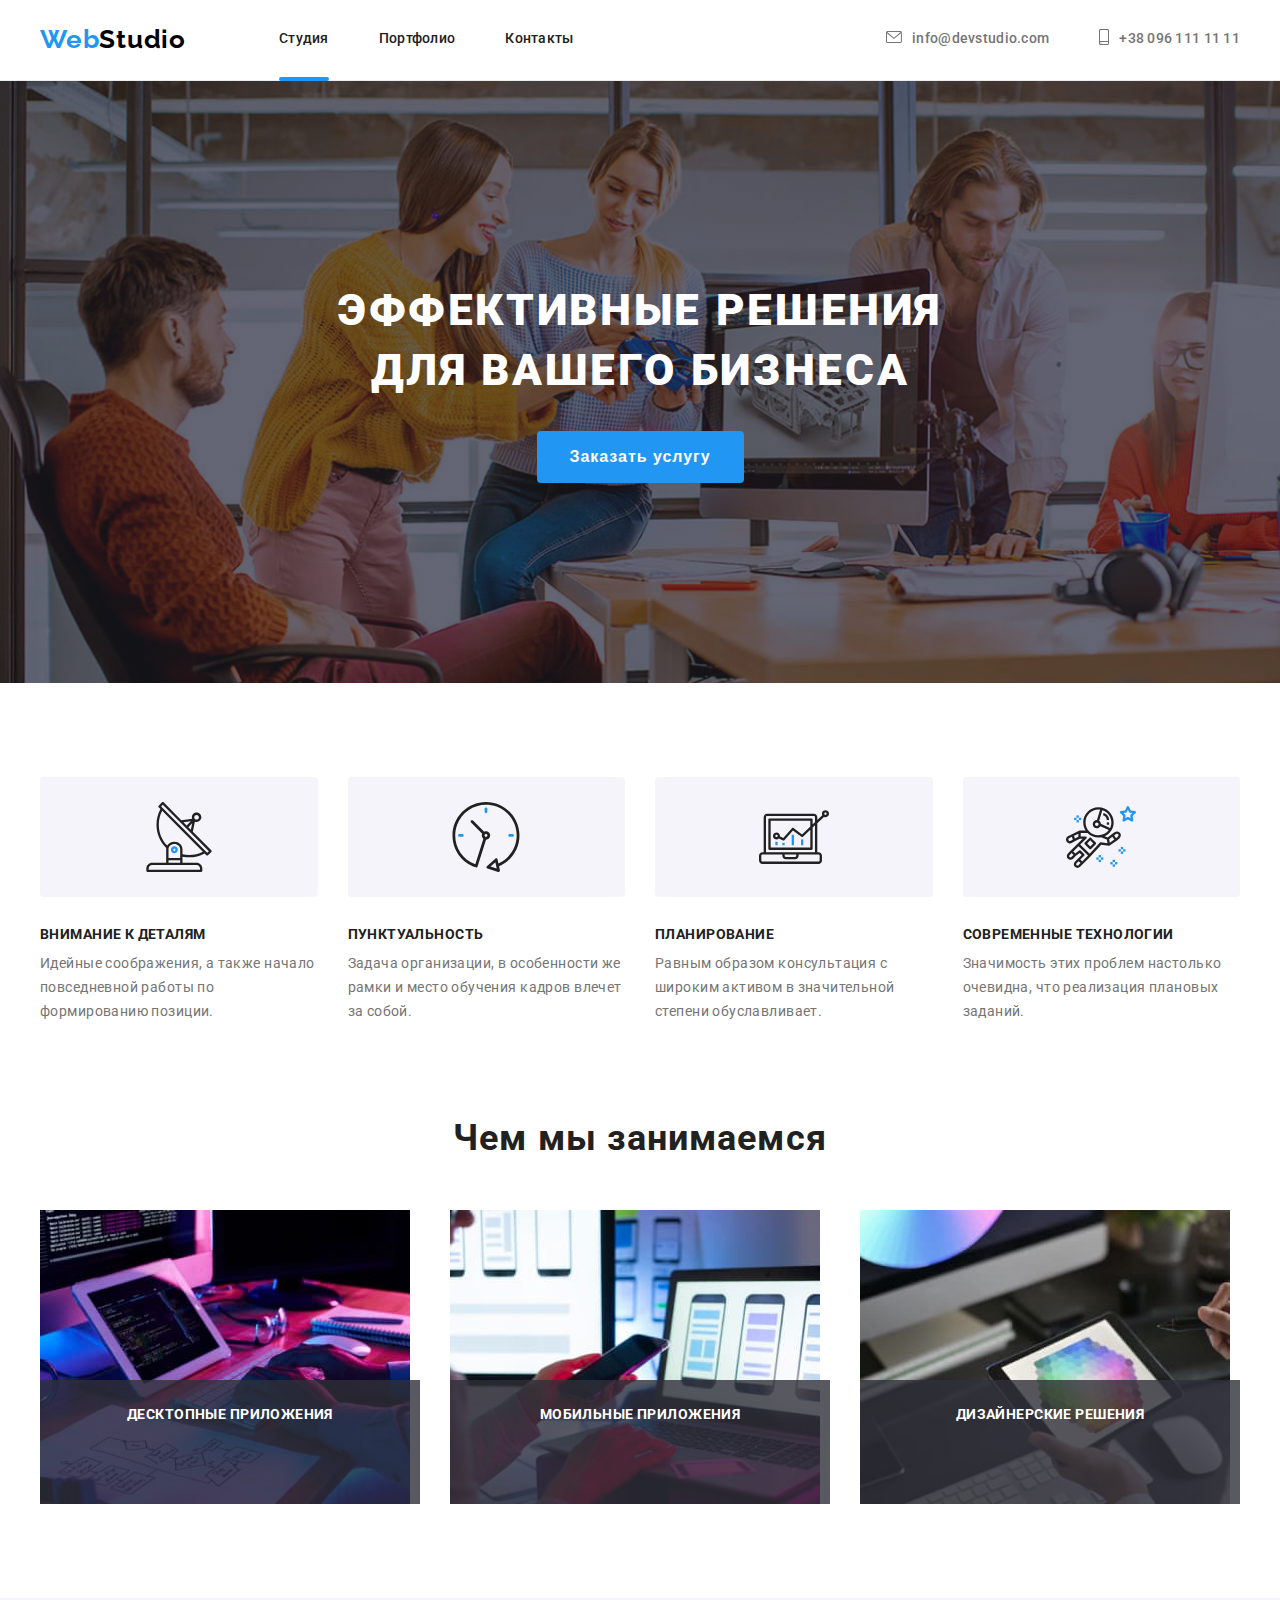
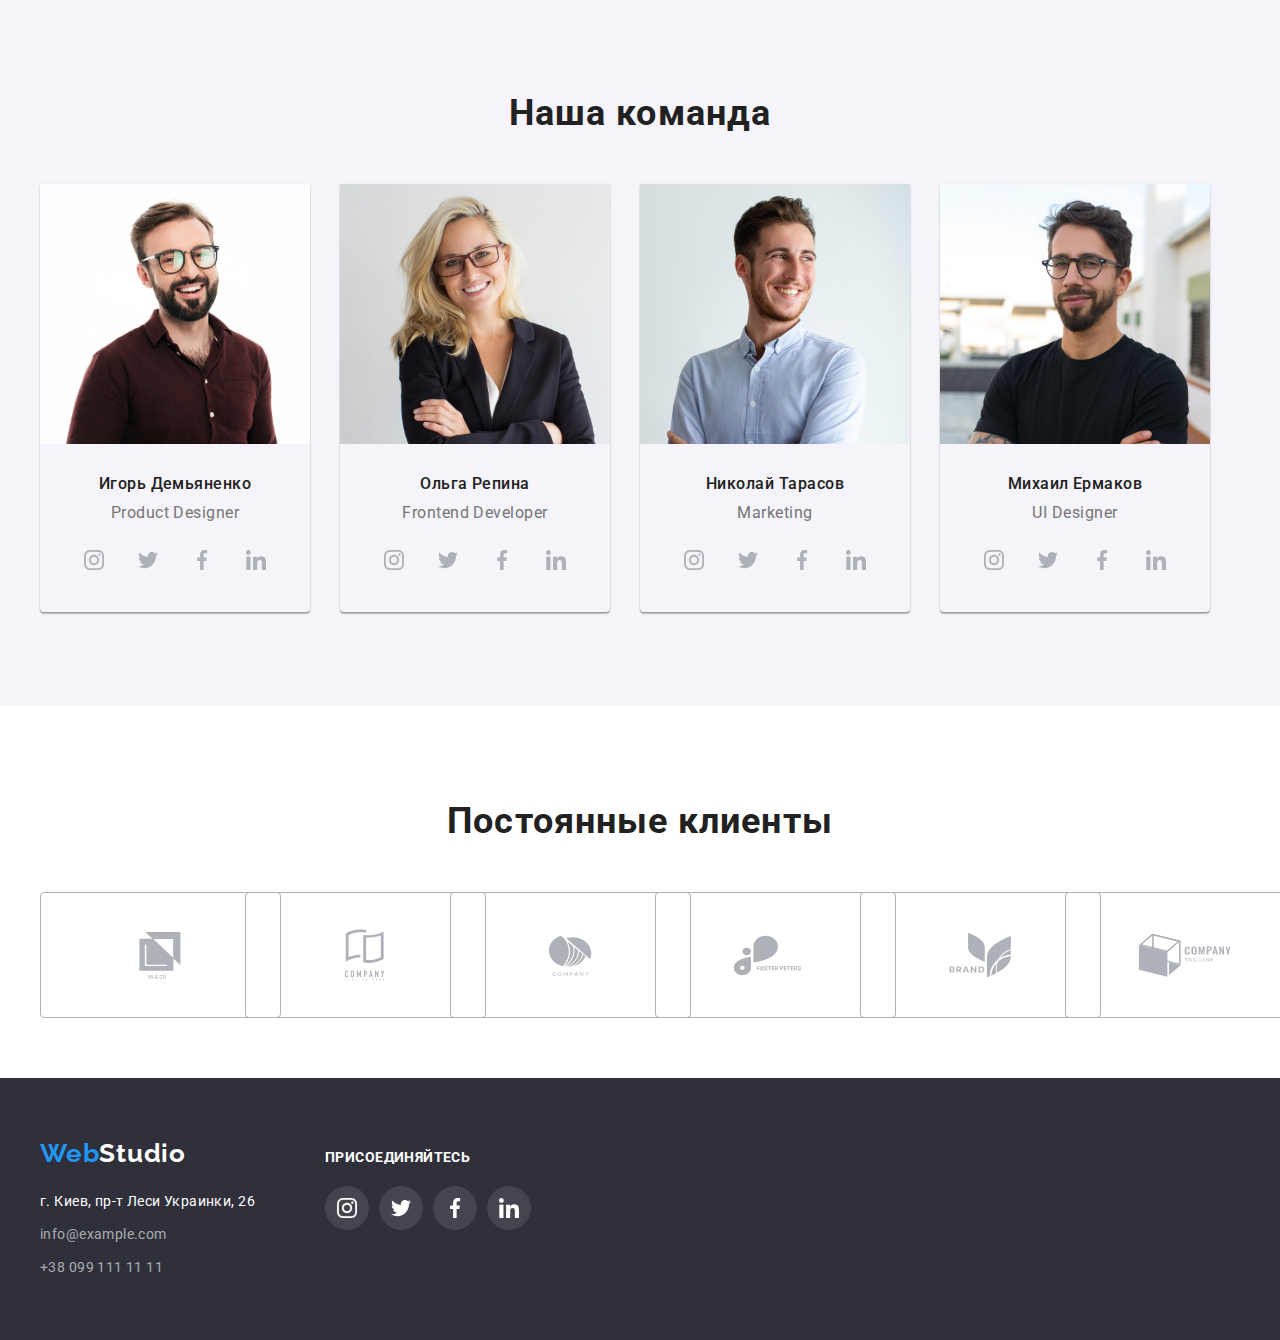
==== index.html @ 95494dfe "закончено модальное окно" ====
<!DOCTYPE html>
<html lang="ru">

<head>
    <meta charset="UTF-8">
    <meta http-equiv="X-UA-Compatible" content="IE=edge">
    <meta name="viewport" content="width=device-width, initial-scale=1.0">
    <title>WebStudio</title>
    <link rel="stylesheet" href="https://cdnjs.cloudflare.com/ajax/libs/modern-normalize/1.1.0/modern-normalize.min.css"
        integrity="sha512-wpPYUAdjBVSE4KJnH1VR1HeZfpl1ub8YT/NKx4PuQ5NmX2tKuGu6U/JRp5y+Y8XG2tV+wKQpNHVUX03MfMFn9Q=="
        crossorigin="anonymous" referrerpolicy="no-referrer" />
    <link rel="preconnect" href="https://fonts.googleapis.com">
    <link rel="preconnect" href="https://fonts.gstatic.com" crossorigin>
    <link
        href="https://fonts.googleapis.com/css2?family=Raleway:wght@700&family=Roboto:wght@400;500;700;900&display=swap"
        rel="stylesheet">
    <link rel="stylesheet" href="./css/styles.css">
</head>

<body>
    <header class="header">
        <div class="container">
            <nav class="header-nav">
                <a href="./index.html" class="logo link">
                    <span class="span-web">Web</span>Studio
                </a>
                <ul class="list site-nav">
                    <li class="site-nav-item">
                        <a href="./index.html" class="link current-link">Студия</a>
                    </li>
                    <li class="site-nav-item">
                        <a href="./portfolio.html" class="link">Портфолио</a>
                    </li>
                    <li class="site-nav-item">
                        <a href="#" class="link">Контакты</a>
                    </li>
                </ul>
            </nav>

            <ul class="list header-contact">
                <li class="header-contact-item">
                    <a href="mailto:info@devstudio.com" class="link">
                        <span>
                            <svg class="envelope header-icon" width="16" height="12">
                                <use href="./images/sprite.svg#icon-envelope"></use>
                            </svg>
                        </span>
                        <span>info@devstudio.com</span>
                    </a>
                </li>
                <li class="header-contact-item">
                    <a href="tel:+380961111111" class="link">
                        <span>
                            <svg class="smartphone header-icon" width="10" height="16">
                                <use href="./images/sprite.svg#icon-smartphone"></use>
                            </svg>
                        </span>
                        <span>+38 096 111 11 11</span>
                    </a>
                </li>
            </ul>
        </div>

    </header>

    <main class="main">
        <!-- Hero -->
        <section class="hero">
            <div class="container">
                <h1 class="hero-title">Эффективные решения для вашего бизнеса</h1>
                <button type="button" class="button-btn" data-modal-open>Заказать услугу</button>
            </div>
        </section>

        <!-- About list -->
        <section class="section about">
            <div class="container">
                <h2 class="section-title visually-hidden">Какие мы и что используем</h2>
                <ul class="about-list list">
                    <li class="about-list-item">
                        <div class="about-icon-bg">
                            <svg class="about-icon">
                                <use href="./images/sprite.svg#icon-antenna"></use>
                            </svg>
                        </div>
                        <h3 class="about-list-title">Внимание к деталям</h3>
                        <p class="about-list-text">Идейные соображения, а также начало повседневной работы по
                            формированию позиции.
                        </p>
                    </li>
                    <li class="about-list-item">
                        <div class="about-icon-bg">
                            <svg class="about-icon">
                                <use href="./images/sprite.svg#icon-clock"></use>
                            </svg>
                        </div>
                        <h3 class="about-list-title">Пунктуальность</h3>
                        <p class="about-list-text">Задача организации, в особенности же рамки и место обучения кадров
                            влечет за собой.
                        </p>
                    </li>
                    <li class="about-list-item">
                        <div class="about-icon-bg">
                            <svg class="about-icon">
                                <use href="./images/sprite.svg#icon-diagram"></use>
                            </svg>
                        </div>
                        <h3 class="about-list-title">Планирование</h3>
                        <p class="about-list-text">Равным образом консультация с широким активом в значительной степени
                            обуславливает.
                        </p>
                    </li>
                    <li class="about-list-item">
                        <div class="about-icon-bg">
                            <svg class="about-icon">
                                <use href="./images/sprite.svg#icon-astronaut"></use>
                            </svg>
                        </div>
                        <h3 class="about-list-title">Современные технологии</h3>
                        <p class="about-list-text">Значимость этих проблем настолько очевидна, что реализация плановых
                            заданий.</p>
                    </li>
                </ul>
            </div>

        </section>

        <!-- classes -->
        <section class="section classes">
            <div class="container">
                <h2 class="classes-title">Чем мы занимаемся</h2>
                <ul class="list">
                    <li class="classes-item">
                        <img src="./images/about/apk.jpg" alt="Мастер пишет код за алгоритмом" width="370" height="294">
                        <p class="classes-overlay">Десктопные приложения</p>
                    </li>
                    <li class="classes-item">
                        <img src="./images/about/atel.jpg" alt="Телефон" width="370" height="294">
                        <p class="classes-overlay">Мобильные приложения</p>
                    </li>
                    <li class="classes-item">
                        <img src="./images/about/atablet.jpg" alt="Планшет" width="370" height="294">
                        <p class="classes-overlay">Дизайнерские решения</p>
                    </li>
                </ul>
            </div>

        </section>

        <!-- Team -->
        <section class="section team">
            <div class="container">
                <h2 class="team-title">Наша команда</h2>
                <ul class="team-list list">
                    <li class="team-item">
                        <img src="./images/team/igor.jpg" alt="Игорь Демьяненко" width="270" height="260">
                        <div class="team-text">
                            <h3 class="team-name">Игорь Демьяненко</h3>
                            <p lang="en" class="team-profession">Product Designer</p>
                            <ul class="team-icon-list list">
                                <li class="team-icon-list-item">
                                    <a href="" class="team-icon-link sotseti">
                                        <svg class="team-icon ">
                                            <use href="./images/sprite.svg#icon-instagram"></use>
                                        </svg>
                                    </a>
                                </li>
                                <li class="team-icon-list-item">
                                    <a href="" class="team-icon-link sotseti">
                                        <svg class="team-icon">
                                            <use href="./images/sprite.svg#icon-twitter"></use>
                                        </svg>
                                    </a>
                                </li>
                                <li class="team-icon-list-item">
                                    <a href="" class="team-icon-link sotseti">
                                        <svg class="team-icon">
                                            <use href="./images/sprite.svg#icon-facebook"></use>
                                        </svg>
                                    </a>
                                </li>
                                <li class="team-icon-list-item">
                                    <a href="" class="team-icon-link sotseti">
                                        <svg class="team-icon">
                                            <use href="./images/sprite.svg#icon-linkedin"></use>
                                        </svg>
                                    </a>
                                </li>
                            </ul>
                        </div>
                    </li>
                    <li class="team-item">
                        <img src="./images/team/olya.jpg" alt="Ольга Репина" width="270" height="260">
                        <div class="team-text">
                            <h3 class="team-name">Ольга Репина</h3>
                            <p lang="en" class="team-profession">Frontend Developer</p>
                            <ul class="team-icon-list list">
                                <li class="team-icon-list-item">
                                    <a href="" class="team-icon-link sotseti">
                                        <svg class="team-icon">
                                            <use href="./images/sprite.svg#icon-instagram"></use>
                                        </svg>
                                    </a>
                                </li>
                                <li class="team-icon-list-item">
                                    <a href="" class="team-icon-link sotseti">
                                        <svg class="team-icon">
                                            <use href="./images/sprite.svg#icon-twitter"></use>
                                        </svg>
                                    </a>
                                </li>
                                <li class="team-icon-list-item">
                                    <a href="" class="team-icon-link sotseti">
                                        <svg class="team-icon">
                                            <use href="./images/sprite.svg#icon-facebook"></use>
                                        </svg>
                                    </a>
                                </li>
                                <li class="team-icon-list-item">
                                    <a href="" class="team-icon-link sotseti">
                                        <svg class="team-icon">
                                            <use href="./images/sprite.svg#icon-linkedin"></use>
                                        </svg>
                                    </a>
                                </li>
                            </ul>
                        </div>
                    </li>
                    <li class="team-item">
                        <img src="./images/team/nikolay.jpg" alt="Николай Тарасов" width="270" height="260">
                        <div class="team-text">
                            <h3 class="team-name">Николай Тарасов</h3>
                            <p lang="en" class="team-profession">Marketing</p>
                            <ul class="team-icon-list list">
                                <li class="team-icon-list-item">
                                    <a href="" class="team-icon-link sotseti">
                                        <svg class="team-icon">
                                            <use href="./images/sprite.svg#icon-instagram"></use>
                                        </svg>
                                    </a>
                                </li>
                                <li class="team-icon-list-item">
                                    <a href="" class="team-icon-link sotseti">
                                        <svg class="team-icon">
                                            <use href="./images/sprite.svg#icon-twitter"></use>
                                        </svg>
                                    </a>
                                </li>
                                <li class="team-icon-list-item">
                                    <a href="" class="team-icon-link sotseti">
                                        <svg class="team-icon">
                                            <use href="./images/sprite.svg#icon-facebook"></use>
                                        </svg>
                                    </a>
                                </li>
                                <li class="team-icon-list-item">
                                    <a href="" class="team-icon-link sotseti">
                                        <svg class="team-icon">
                                            <use href="./images/sprite.svg#icon-linkedin"></use>
                                        </svg>
                                    </a>
                                </li>
                            </ul>
                        </div>
                    </li>
                    <li class="team-item">
                        <img src="./images/team/mihail.jpg" alt="Михаил Ермаков" width="270" height="260">
                        <div class="team-text">
                            <h3 class="team-name">Михаил Ермаков</h3>
                            <p lang="en" class="team-profession">UI Designer</p>
                            <ul class="team-icon-list list">
                                <li class="team-icon-list-item">
                                    <a href="" class="team-icon-link sotseti">
                                        <svg class="team-icon">
                                            <use href="./images/sprite.svg#icon-instagram"></use>
                                        </svg>
                                    </a>
                                </li>
                                <li class="team-icon-list-item">
                                    <a href="" class="team-icon-link sotseti">
                                        <svg class="team-icon">
                                            <use href="./images/sprite.svg#icon-twitter"></use>
                                        </svg>
                                    </a>
                                </li>
                                <li class="team-icon-list-item">
                                    <a href="" class="team-icon-link sotseti">
                                        <svg class="team-icon">
                                            <use href="./images/sprite.svg#icon-facebook"></use>
                                        </svg>
                                    </a>
                                </li>
                                <li class="team-icon-list-item">
                                    <a href="" class="team-icon-link sotseti">
                                        <svg class="team-icon">
                                            <use href="./images/sprite.svg#icon-linkedin"></use>
                                        </svg>
                                    </a>
                                </li>
                            </ul>
                        </div>
                    </li>
                </ul>
            </div>

        </section>

 <!-- Clients -->
        <section class="section clients">
            <div class="container">
                <h2 class="clients-title">Постоянные клиенты</h2>
                <ul class="clients-list-icon list">
                    <li class="clients-icon-item">
                        <a href="" class="link clients-link-icon">
                            <svg class="clients-icon" width="42" height="47">
                                <use href="./images/sprite.svg#icon-yaco"></use>
                            </svg>
                        </a>
                    </li>
                    <li class="clients-icon-item">
                        <a href="" class="link clients-link-icon">
                            <svg class="clients-icon" width="40" height="52">
                                <use href="./images/sprite.svg#icon-tagline"></use>
                            </svg>
                        </a>
                    </li>
                    <li class="clients-icon-item">
                        <a href="" class="link clients-link-icon">
                            <svg class="clients-icon" width="44" height="41">
                                <use href="./images/sprite.svg#icon-company"></use>
                            </svg>
                        </a>
                    </li>
                    <li class="clients-icon-item">
                        <a href="" class="link clients-link-icon">
                            <svg class="clients-icon" width="85" height="41">
                                <use href="./images/sprite.svg#icon-foster"></use>
                            </svg>
                        </a>
                    </li>
                    <li class="clients-icon-item">
                        <a href="" class="link clients-link-icon">
                            <svg class="clients-icon" width="63" height="46">
                                <use href="./images/sprite.svg#icon-brand"></use>
                            </svg>
                        </a>
                    </li>
                    <li class="clients-icon-item">
                        <a href="" class="clients-link-icon">
                            <svg class="clients-icon" width="94" height="44">
                                <use href="./images/sprite.svg#icon-tag"></use>
                            </svg>
                        </a>
                    </li>
                </ul>
            </div>
        </section>
    </main>

    <footer class="footer">
        <div class="container">
            <div class="footer-left">
                <div class="footer-logo">
                        <a href="./index.html" class="logo link">
                            <span class="span-web">Web</span><span class="footer-studio">Studio</span>
                        </a>
                    </div>
                    <address class="address">
                        <ul class="list">
                            <li class="footer-address-item">
                                <a href="https://goo.gl/maps/YHEFxKt9b5rvipPJA" target="_blank" rel="noopener noreferrer"
                                    class="footer-address link">г. Киев,
                                    пр-т Леси Украинки, 26</a>
                            </li>
                            <li class="footer-address-item">
                                <a href="mailto:info@example.com" class="footer-contact link">info@example.com</a>
                            </li>
                            <li class="footer-address-item">
                                <a href="tel:+380991111111" class="footer-contact link">+38 099 111 11 11</a>
                            </li>
                        </ul>
                    </address>
            </div>
            <div class="footer-right">
                <p class="footer-text-icon">присоединяйтесь</p>
                <ul class="list footer-list-icon">
                    <li class="footer-icon-item">
                        <a href="" class="footer-link-icon sotseti">
                            <svg class="footer-icon">
                                <use href="./images/sprite.svg#icon-instagram"></use>
                            </svg>
                        </a>
                    </li>
                    <li class="footer-icon-item">
                        <a href="" class="footer-link-icon sotseti">
                            <svg class="footer-icon">
                                <use href="./images/sprite.svg#icon-twitter"></use>
                            </svg>
                        </a>
                    </li>
                    <li class="footer-icon-item">
                        <a href="" class="footer-link-icon sotseti">
                            <svg class="footer-icon">
                                <use href="./images/sprite.svg#icon-facebook"></use>
                            </svg>
                        </a>
                    </li>
                    <li footer-icon-item>
                        <a href="" class="footer-link-icon sotseti">
                            <svg class="footer-icon">
                                <use href="./images/sprite.svg#icon-linkedin"></use>
                            </svg>
                        </a>
                    </li>
                </ul>                 
            </div>        
        </div>
    </footer>
    
<div class="backdrop is-hidden" data-modal>
        <div class="modal">
            <button type="button" class="close-btn" data-modal-close>
                <svg class="modal-svg" width="11" height="11">
                    <use href="./images/sprite.svg#icon-close"></use>
                </svg>
            </button>
             <form class="contact-form">
                <p class="modal-form-title">
                    Оставьте свои данные, мы вам перезвоним
                </p>
                <label class="modal-form-label">
                    Имя
                    <span class="contact-form-wrapper">
                        <input name="user-name" type="text" class="contact-form-input" placeholder=""
                        required minlength="2" pattern="[a-zA-Zа-яёА-ЯЁ]+" title="Имя должно содержать символы кирилицы или латиницы">
                        <svg class="contact-form-icon" width="12" height="12">
                        <use href="./images/icons.svg#icon-pers"></use>
                    </svg>
                    </span>
                </label>
                <label class="modal-form-label">
                   Телефон
                    <span class="contact-form-wrapper">
                        <input name="user-tel" type="tel" class="contact-form-input" placeholder="" required
                            pattern="[0-9]{3}-[0-9]{3}-[0-9]{2}-[0-9]{2}" title="096-000-00-00">
                        <svg class="contact-form-icon" width="13" height="13">
                            <use href="./images/icons.svg#icon-tel"></use>
                        </svg>
                    </span>
                </label>
                <label class="modal-form-label">
                    Почта
                    <span class="contact-form-wrapper">
                        <input name="user-email" type="email" class="contact-form-input" placeholder="" required>
                        <svg class="contact-form-icon" width="15" height="12">
                            <use href="./images/icons.svg#icon-email"></use>
                        </svg>
                    </span>
                </label>
                <label class="modal-form-label">
                    Комментарий
                    <textarea class="contact-form-message" placeholder="Введите текст" name="user-message"></textarea>
                </label>

                <input type="checkbox" class="contact-form-checkbox visually-hidden" id="accept-policy">
                <label for="accept-policy" class="contact-form-checkbox-label">
                    Соглашаюсь с рассылкой и принимаю&nbsp;
                    <a href="#" class="contact-form-label-link"> Условия договора</a>                   
                </label>

                <button type="submit" class="contact-form-submit">Отправить</button>
            </form>
        </div>
    </div>
<script src="./js/modal.js"></script>
</body>

</html>
---- css/styles.css ----
:root {
  --accent-color: #2196f3;
  --main-text-color: #212121;
}

body {
  margin: 0;
  background-color: #ffffff;
  color: var(--main-text-color);
  font-weight: 400;
  font-family: "Roboto", sans-serif;
}
.list {
  margin-top: 0;
  margin-bottom: 0;
  padding-left: 0;
  list-style: none;
}
.link {
  text-decoration: none;
}
h1,
h2,
h3,
h4,
p {
  margin-top: 0;
  margin-bottom: 0;
}
img {
  display: block;
}
.container {
  width: 1200px;
  margin: 0 auto;
  padding-left: 15px;
  padding-right: 15px;
}
.visually-hidden {
  position: absolute !important;
  clip: rect(1px 1px 1px 1px); /* IE6, IE7 */
  clip: rect(1px, 1px, 1px, 1px);
  padding: 0 !important;
  border: 0 !important;
  height: 1px !important;
  width: 1px !important;
  overflow: hidden;
}

/* ======logo===== */
.logo {
  color: #000000;
  font-family: "Raleway", sans-serif;
  font-weight: 700;
  font-size: 26px;
  line-height: 1.19;
  letter-spacing: 0.03em;
}
.span-web {
  color: var(--accent-color);
}

/* =======================HEADER======== */
.header {
  padding-top: 24px;
  padding-bottom: 25px;
  border-bottom: 1px solid #ececec;
}
.header .container {
  display: flex;
  align-items: center;
}
.header-nav {
  display: flex;
  align-items: center;
}
.site-nav {
  display: block;
  display: flex;
  align-items: center;
}
.header-contact {
  display: flex;
  align-items: center;
  margin-left: auto;
}
.header .logo {
  margin-right: 93px;
}
.site-nav-item:not(:last-child) {
  margin-right: 50px;
}
.header-contact-item:not(:last-child) {
  margin-right: 50px;
}
.site-nav .link {
  position: relative;
  display: block;
  color: var(--main-text-color);
  font-weight: 500;
  font-size: 14px;
  line-height: 1.14;
  letter-spacing: 0.02em;
  transition: color 250ms cubic-bezier(0.4, 0, 0.2, 1);
}
.header-contact .link {
  display: flex;
  align-items: center;
  color: #757575;
  font-weight: 500;
  font-size: 14px;
  line-height: 1.14;
  letter-spacing: 0.02em;
  fill: #757575;
  transition: color 250ms cubic-bezier(0.4, 0, 0.2, 1),
    fill 250ms cubic-bezier(0.4, 0, 0.2, 1);
}
.site-nav .link:hover,
.site-nav .link:focus,
.header-contact .link:hover,
.header-contact .link:focus {
  fill: var(--accent-color);
  color: var(--accent-color);
}
.header-icon {
  margin-right: 10px;
}

.current-link::after {
  position: absolute;
  content: "";
  width: 100%;
  height: 4px;
  margin-top: 30px;
  display: block;
  background-color: var(--accent-color);
  border-radius: 2px;
}
/* ======================MAIN==========*/
/* hero */
.hero {
  text-align: center;
  padding-top: 200px;
  padding-bottom: 200px;
  /* padding-top: 195px; */
  background: #2f303a;
  background-image: linear-gradient(
      rgba(47, 48, 58, 0.4),
      rgba(47, 48, 58, 0.4)
    ),
    url(../images/hero/bg.jpg);
  background-size: cover;
}
.hero-title {
  margin-bottom: 30px;
  color: #ffffff;
  font-weight: 900;
  font-size: 44px;
  line-height: 1.36;
  letter-spacing: 0.06em;
  text-transform: uppercase;
  max-width: 700px;
  margin-left: auto;
  margin-right: auto;
}
.button-btn {
  border-radius: 4px;
  padding: 10px 32px;
  min-width: 200px;
  border: 1px solid transparent;
  /* border: 0; */
  color: #ffffff;
  background-color: var(--accent-color);
  font-weight: 700;
  font-size: 16px;
  line-height: 1.87;
  /* display: flex; */
  /* align-items: center; */
  text-align: center;
  letter-spacing: 0.06em;
  cursor: pointer;
  transition: background-color 250ms cubic-bezier(0.4, 0, 0.2, 1);
}
.button-btn:hover,
.button-btn:focus {
  background-color: #188ce8;
}

/* About list */
.about {
  padding-top: 94px;
  padding-bottom: 94px;
}
.about-list {
  display: flex;
  flex-wrap: wrap;
  /* flex-direction: row; */
  justify-content: space-between;
  align-items: baseline;
  /* flex-wrap: wrap; */
  align-content: stretch;
  margin-left: -30px;
  margin-top: -30px;
}
.about-list-item {
  margin-left: 30px;
  margin-top: 30px;
  flex-basis: calc((100% - 120px) / 4);
  /* flex-grow: 1; */
}
.about-list-title {
  margin-bottom: 10px;
  font-weight: 700;
  font-size: 14px;
  line-height: 1.14;
  letter-spacing: 0.03em;
  text-transform: uppercase;
}
.about-list-text {
  color: #757575;
  font-size: 14px;
  line-height: 1.71;
  letter-spacing: 0.03em;
}
.about-icon {
  display: block;
  width: 70px;
  height: 70px;
  margin-left: auto;
  margin-right: auto;
}
.about-icon-bg {
  padding-top: 25px;
  padding-bottom: 25px;
  margin-bottom: 30px;
  background: #f5f4fa;
  border-radius: 4px;
}
/* ======================classes============ */
.classes {
  padding-bottom: 94px;
}
.classes .list {
  margin-top: -30px;
  margin-left: -30px;
  display: flex;
  flex-wrap: wrap;
  justify-content: space-between;
}
.classes-item {
  position: relative;
  flex-basis: calc((100% - 90px) / 3);
  margin-top: 30px;
  margin-left: 30px;
}
.classes-title {
  margin-bottom: 50px;
  font-weight: 700;
  font-size: 36px;
  line-height: 1.16;
  text-align: center;
  letter-spacing: 0.03em;
}
.classes-overlay {
  position: absolute;
  bottom: 0;
  left: 0;
  width: 100%;
  height: 70px;
  padding-top: 27px;
  padding-bottom: 27px;
  overflow: auto;
  background: rgba(47, 48, 58, 0.8);

  font-weight: 700;
  font-size: 14px;
  line-height: 1.14;
  text-align: center;
  letter-spacing: 0.03em;
  text-transform: uppercase;
  color: #ffffff;
}
/* =================team============= */
.team {
  padding-top: 94px;
  padding-bottom: 94px;
  background-color: #f5f4fa;
}
.team-list {
  display: flex;
  flex-wrap: wrap;
  flex-basis: calc((100% - 120px) / 4);
  margin-left: -30px;
  margin-top: -30px;
  /* justify-content: space-between; */
}
.team-item {
  border-radius: 0px 0px 4px 4px;
  box-shadow: 0px 1px 3px rgba(0, 0, 0, 0.12), 0px 1px 1px rgba(0, 0, 0, 0.14),
    0px 2px 1px rgba(0, 0, 0, 0.2);
  margin-left: 30px;
  margin-top: 30px;
}
.team-text {
  padding: 30px 32px;
}
.team-title {
  margin-bottom: 50px;
  font-weight: 700;
  font-size: 36px;
  line-height: 1.17;
  text-align: center;
  letter-spacing: 0.03em;
}
.team-name {
  margin-bottom: 10px;
  font-weight: 500;
  font-size: 16px;
  line-height: 1.19;
  text-align: center;
  letter-spacing: 0.03em;
}
.team-profession {
  color: #757575;
  font-size: 16px;
  line-height: 1.19;
  text-align: center;
  letter-spacing: 0.03em;
  margin-bottom: 16px;
}
.team-icon,
.footer-icon {
  width: 20px;
  height: 20px;
}
.team-icon-list {
  display: flex;
  justify-content: space-between;
}
.sotseti {
  display: flex;
  align-items: center;
  justify-content: center;
  width: 44px;
  height: 44px;
  border-radius: 50%;
}
.team-icon-link {
  /* display: flex;
  align-items: center;
  justify-content: center;
  width: 44px;
  height: 44px;
  border-radius: 50%; */
  fill: #afb1b8;
}
.team-icon-link {
  transition: background-color 250ms cubic-bezier(0.4, 0, 0.2, 1),
    fill 250ms cubic-bezier(0.4, 0, 0.2, 1);
}
.team-icon-link:hover,
.team-icon-link:focus {
  fill: #ffffff;
  background-color: var(--accent-color);
}
/* ==========================CLIENTS=============== */
.clients-title {
  font-weight: 700;
  font-size: 36px;
  line-height: 1.17;
  text-align: center;
  letter-spacing: 0.03em;
  color: var(--main-text-color);
  margin-bottom: 50px;
}
.clients .container {
  padding-top: 94px;
  padding-bottom: 94px;
}
.clients-list-icon {
  display: flex;
  justify-content: space-between;
  flex-wrap: wrap;
  margin-top: -30px;
  margin-left: -30px;
}
.clients-icon-item {
  margin-top: 30px;
  margin-left: 30px;
  flex-basis: calc((100% - 180px) / 6);
  height: 92px;
}
.clients-link-icon {
  display: flex;
  align-items: center;
  justify-content: center;
  width: 100%;
  height: 100%;
  fill: #afb1b8;
  padding: 16px 32px;
  border: 1px solid #afb1b8;
  border-radius: 4px;
}
.clients-link-icon {
  transition: fill 250ms cubic-bezier(0.4, 0, 0.2, 1),
    border 250ms cubic-bezier(0.4, 0, 0.2, 1);
}
.clients-link-icon:hover,
.clients-link-icon:focus {
  fill: var(--accent-color);
  border: 1px solid var(--accent-color);
}

/* ========================FOOTER===== */
.footer {
  padding-top: 60px;
  padding-bottom: 60px;
  background-color: #2f303a;
  font-size: 14px;
  line-height: 1.71;
  letter-spacing: 0.03em;
}
.footer-logo {
  margin-bottom: 20px;
}
.footer-address-item:not(:last-child) {
  margin-bottom: 9px;
}
.address {
  font-style: normal;
}
.footer-studio {
  color: #ffffff;
}
.footer .footer-contact {
  color: rgba(255, 255, 255, 0.6);
}
.footer-address {
  color: #ffffff;
}
.address .link {
  transition: color 250ms cubic-bezier(0.4, 0, 0.2, 1);
}
.address .link:hover,
.address .link:focus {
  color: var(--accent-color);
}
.footer .container {
  display: flex;
}
.footer-right {
  margin-left: 70px;
  margin-top: 12px;
}
.footer-text-icon {
  font-weight: 700;
  font-size: 14px;
  line-height: 1.14;
  letter-spacing: 0.03em;
  text-transform: uppercase;
  color: #ffffff;
  margin-bottom: 20px;
}
.footer-list-icon {
  display: flex;
}
.footer-link-icon {
  background-color: rgba(255, 255, 255, 0.1);
  fill: #ffffff;
}
.footer-icon-item:not(:last-child) {
  margin-right: 10px;
}
.footer-link-icon {
  transition: background-color 250ms cubic-bezier(0.4, 0, 0.2, 1);
}
.footer-link-icon:hover,
.footer-link-icon:focus {
  background-color: var(--accent-color);
}
/* ====================PORTFOLIO===== */
.portfolio {
  padding-top: 94px;
  padding-bottom: 94px;
}
.button {
  min-width: 73;
  border-radius: 4px;
  padding: 6px 22px;
  border: 1px solid transparent;
  color: var(--main-text-color);
  background-color: #f5f4fa;
  font-weight: 500;
  font-size: 16px;
  line-height: 1.62;
  text-align: center;
  letter-spacing: 0.03em;
  cursor: pointer;
  transition: background-color 250ms cubic-bezier(0.4, 0, 0.2, 1),
    color 250ms cubic-bezier(0.4, 0, 0.2, 1),
    box-shadow 250ms cubic-bezier(0.4, 0, 0.2, 1);
}
.portfolio-button {
  display: flex;
  justify-content: center;
  margin-bottom: 50px;
}
.portfolio-button-item:not(:last-child) {
  margin-right: 30px;
}
.button:hover,
.button:focus {
  color: #ffffff;
  background-color: var(--accent-color);
  box-shadow: 0px 3px 1px rgba(0, 0, 0, 0.1), 0px 1px 2px rgba(0, 0, 0, 0.08),
    0px 2px 2px rgba(0, 0, 0, 0.12);
}
.portfolio-text {
  border-left: 1px solid #eeeeee;
  border-bottom: 1px solid #eeeeee;
  border-right: 1px solid #eeeeee;
  padding: 20px 24px;
}
.portfolio-list {
  display: flex;
  flex-wrap: wrap;
  margin-left: -30px;
  margin-top: -30px;
}
.portfolio-item {
  margin-left: 30px;
  margin-top: 30px;
  flex-basis: calc(100% / 3 - 90px);
  background: #ffffff;
  transition: box-shadow 250ms cubic-bezier(0.4, 0, 0.2, 1);
}
.portfolio-item:hover,
.portfolio-item:focus {
  box-shadow: 0px 1px 1px rgba(0, 0, 0, 0.12), 0px 4px 4px rgba(0, 0, 0, 0.06),
    1px 4px 6px rgba(0, 0, 0, 0.16);
}
.portfolio-title {
  margin-bottom: 4px;
  color: var(--main-text-color);
  font-weight: 700;
  font-size: 18px;
  line-height: 2;
  letter-spacing: 0.06em;
}
.portfolio-direction {
  color: #757575;
  font-weight: 400;
  font-size: 16px;
  line-height: 1.87;
  letter-spacing: 0.03em;
}
/* .portfolio-title:hover,
.portfolio-title:focus,
.portfolio-direction:hover,
.portfolio-direction:focus {
  color: var(--accent-color);
} */
.portfolio-grid-link {
  display: block;
}
.portfolio-grid-overlay {
  position: relative;
  overflow: hidden;
}
.overlay {
  position: absolute;
  top: 100%;
  left: 0;
  width: 100%;
  height: 100%;
  padding: 63px 24px;
  overflow: auto;
  /* transform: translateY(100%); */
  transition: transform 500ms linear;

  font-weight: 400px;
  font-size: 18px;
  line-height: 1.56;
  letter-spacing: 0.03em;
  /* color: #ffffff; */
  background: rgba(33, 150, 243, 0.9);
  color: #ffffff;
}
.portfolio-grid-link:hover .overlay,
.portfolio-grid-link:focus .overlay {
  transform: translate(-100%);
}

/* =============Modal====================== */
.backdrop {
  position: fixed;
  top: 0;
  left: 0;
  width: 100vw;
  height: 100vh;
  background-color: rgba(0, 0, 0, 0.2);
  transition: opacity 500ms linear, visibility 500ms linear;
}
.modal {
  width: 528px;
  height: 580px;
  background-color: #ffffff;
  position: absolute;
  left: 50%;
  top: 50%;
  transform: translate(-50%, -50%);
}
.close-btn {
  position: absolute;
  top: 8px;
  right: 8px;
  padding: 0;
  width: 30px;
  height: 30px;
  border-radius: 50%;
  border: 1px solid rgba(0, 0, 0, 0.1);
  background-color: transparent;
  cursor: pointer;
}
.modal-svg {
  color: tomato;
}
.close-btn:hover .modal-svg {
  fill: var(--accent-color);
}
.is-hidden {
  opacity: 0;
  visibility: hidden;
  pointer-events: none;
}
.contact-form {
  display: flex;
  flex-direction: column;
  padding: 40px;
}
.contact-form-input {
  width: 100%;
  height: 40px;
  border: 1px solid rgba(33, 33, 33, 0.2);
  border-radius: 4px;
  padding-left: 42px;
  transition: border-color 250ms cubic-bezier(0.4, 0, 0.2, 1);
}
.contact-form-input:focus {
  outline: none;
  border-color: var(--accent-color);
}
/* .contact-form-input:focus:valid,
.contact-form-input:focus:invalid{} */
/* .contact-form-input:focus:not(:placeholder-shown):invalid {
  border-color: red;
} */

.contact-form-submit {
  display: block;
  margin: 0 auto;
  padding: 10px 55px;
  cursor: pointer;
  background: #2196f3;
  box-shadow: 0px 4px 4px rgba(0, 0, 0, 0.15);
  border-radius: 4px;
  border: 1px solid transparent;
}
.contact-form-message {
  width: 100%;
  height: 120px;
  padding: 12px 16px;
  margin-top: 4px;
  margin-bottom: 20px;
  resize: none;
  border: 1px solid rgba(33, 33, 33, 0.2);
  border-radius: 4px;
  transition: border-color 250ms cubic-bezier(0.4, 0, 0.2, 1);
}
.contact-form-message:focus {
  border-color: var(--accent-color);
  outline: none;
}
.contact-form-message::placeholder {
  color: rgba(117, 117, 117, 0.5);
}
.modal-form-title {
  font-weight: 700;
  font-size: 20px;
  line-height: 1.15;
  text-align: center;
  letter-spacing: 0.03em;
  margin-bottom: 12px;
}
.modal-form-label {
  font-weight: 400;
  font-size: 12px;
  line-height: 1.17;
  letter-spacing: 0.01em;
  color: #757575;
}
.modal-form-label:nth-child(-n + 4) {
  margin-bottom: 10px;
}
.contact-form-icon {
  position: absolute;
  top: 50%;
  transform: translateY(-50%);
  left: 12px;
  transition: fill 250ms cubic-bezier(0.4, 0, 0.2, 1);
}
.contact-form-wrapper {
  position: relative;
  display: block;
  margin-top: 4px;
}
.contact-form-input:focus + .contact-form-icon {
  fill: var(--accent-color);
}
.contact-form-checkbox-label {
  display: flex;
  align-items: center;
  font-weight: 400;
  font-size: 14px;
  line-height: 1.71;
  letter-spacing: 0.03em;
  color: #757575;
  margin-bottom: 30px;
}
.contact-form-checkbox-label::before {
  content: "";
  width: 16px;
  height: 15px;
  border: 2px solid black;
  cursor: pointer;
  border-radius: 2px;
  margin-right: 7px;
}
.contact-form-checkbox:checked + .contact-form-checkbox-label::before {
  background-image: url(../images/check.svg);
  background-position: 50% 50%;
}
.contact-form-checkbox:focus + .contact-form-checkbox-label::before {
  outline: 2px solid rgb(33, 150, 243, 0.6);
}
.contact-form-label-link {
  font-weight: 400;
  font-size: 14px;
  line-height: 1.71;
  letter-spacing: 0.03em;
  color: #2196f3;
}
.contact-form-submit {
  font-weight: 700;
  font-size: 16px;
  line-height: 1.87;
  display: flex;
  align-items: center;
  text-align: center;
  letter-spacing: 0.06em;
  color: #ffffff;
}

/* ======================================== */ ;
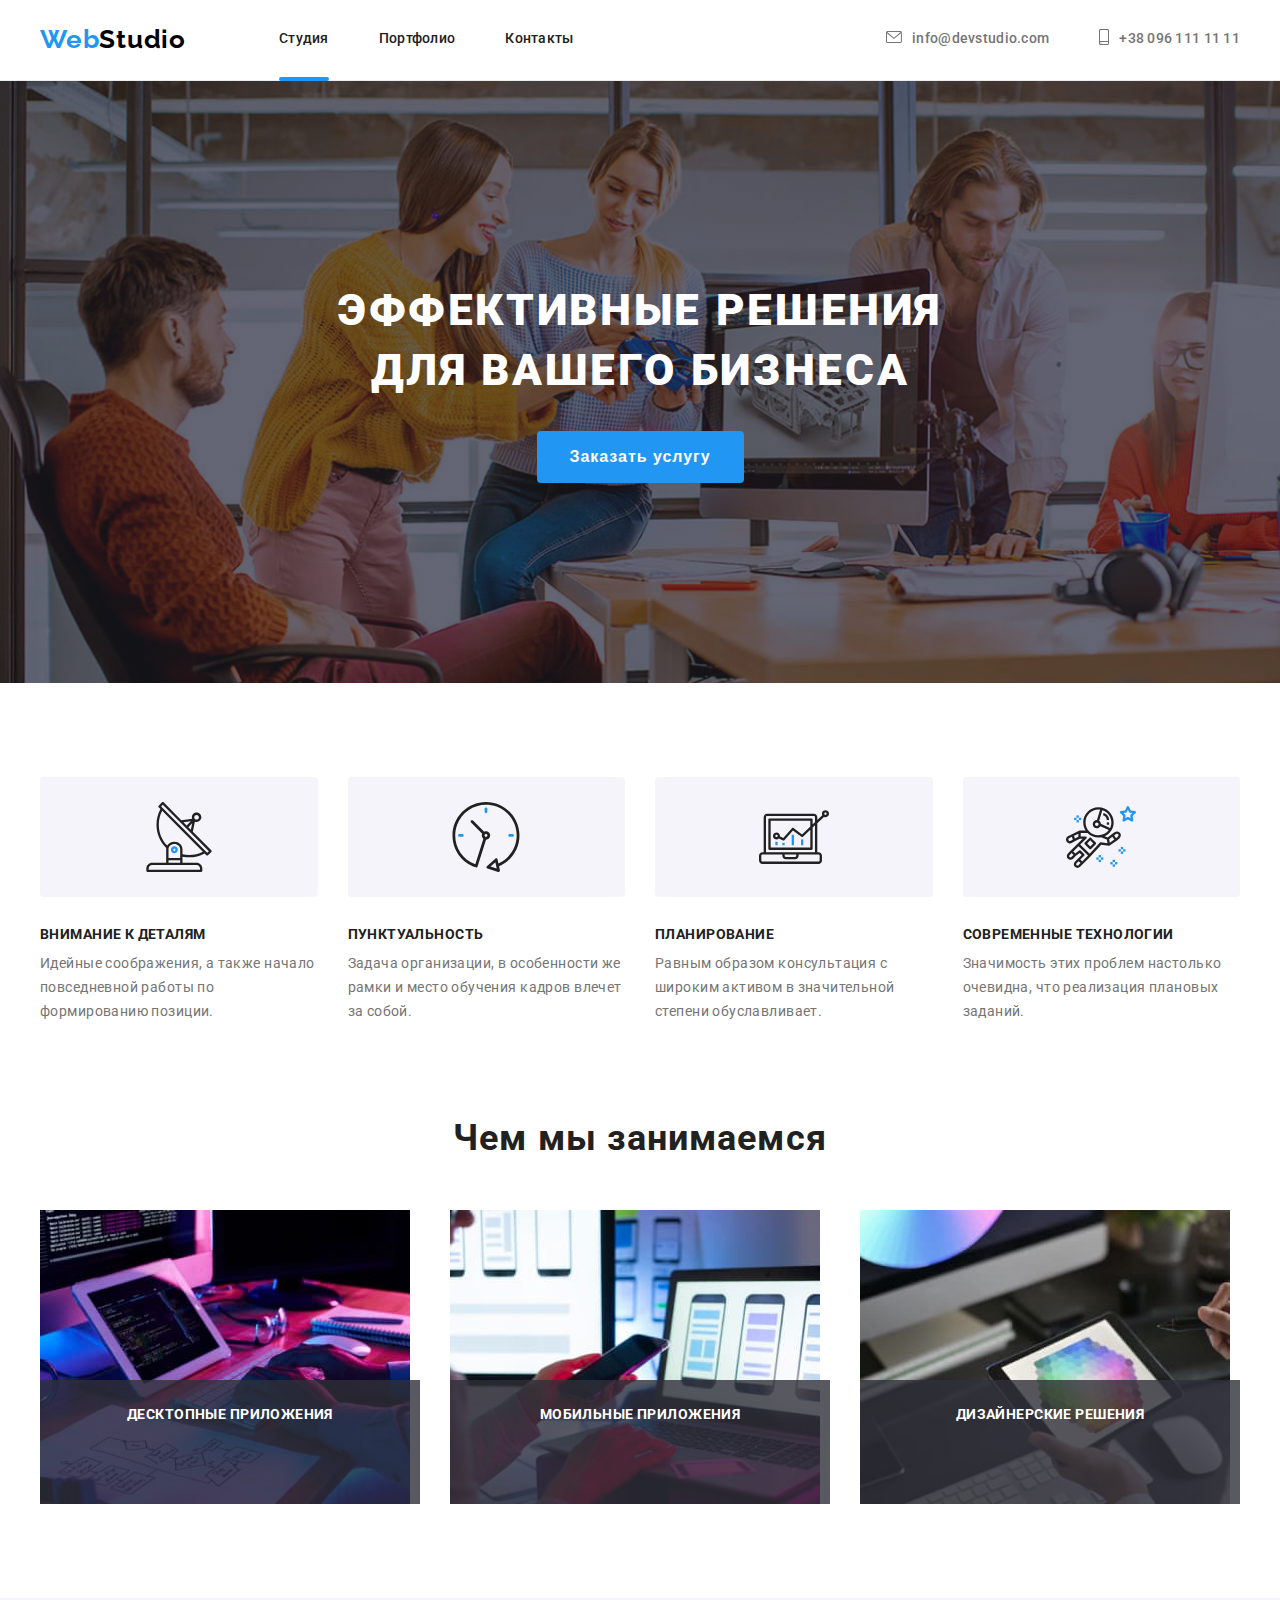
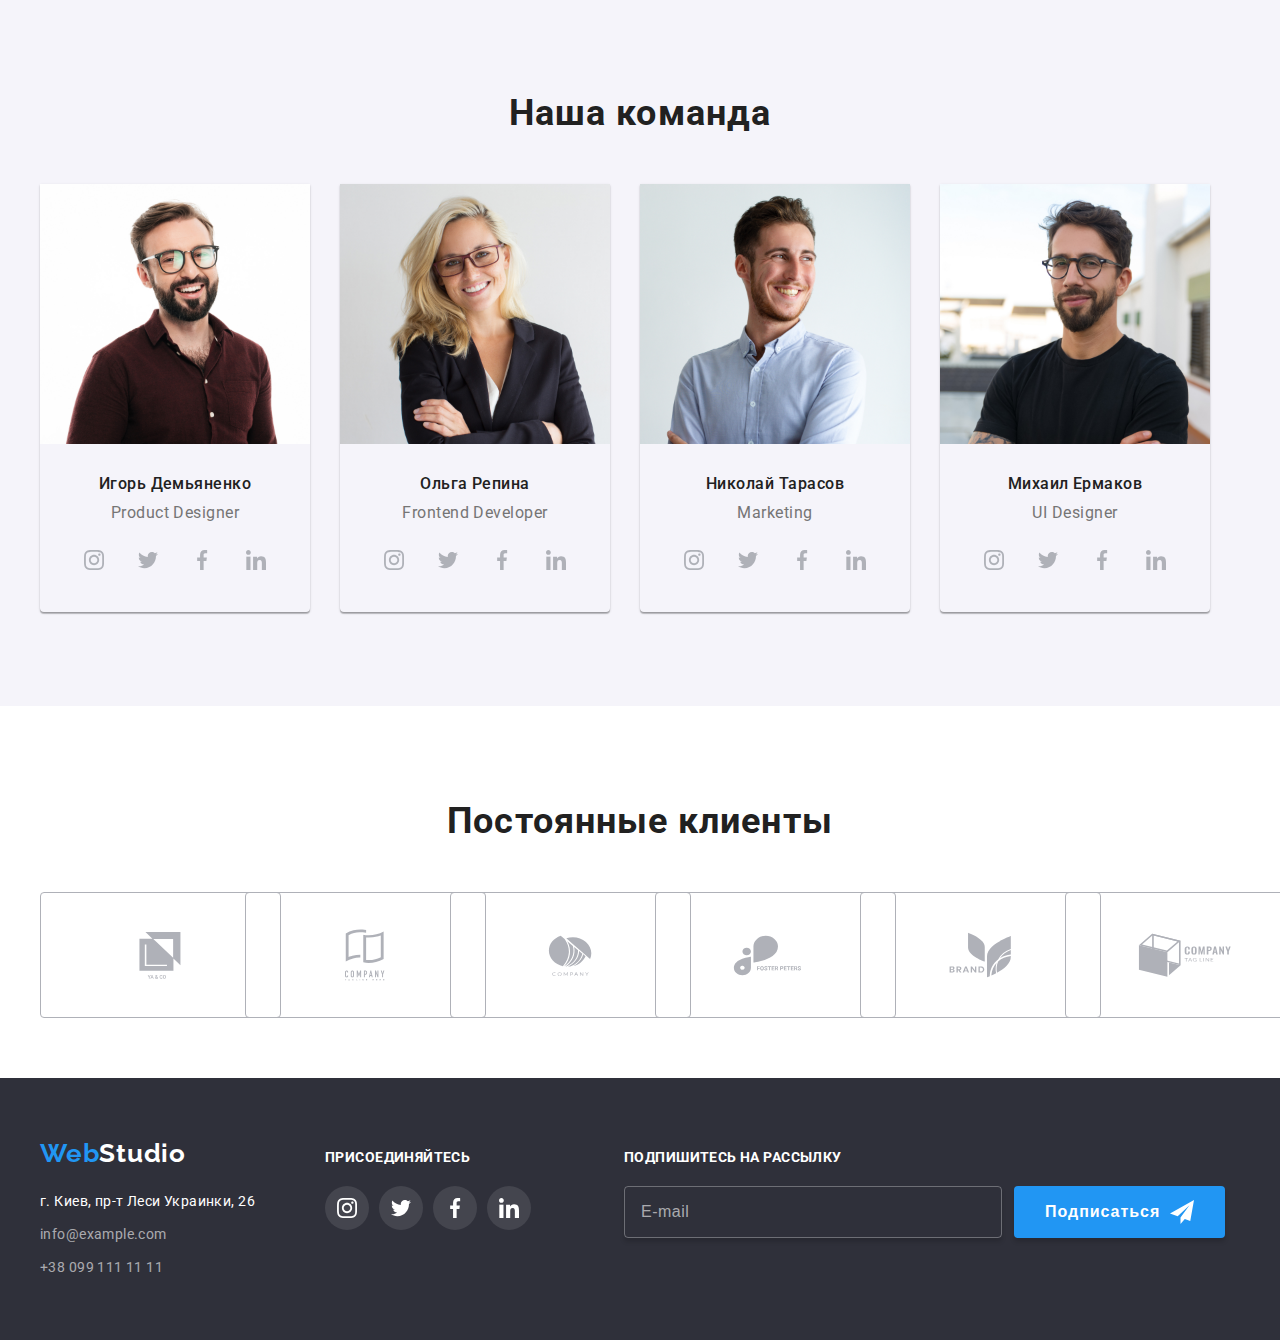
==== commit 5150a9e6: "дз6 сделанное" ====
--- a/index.html
+++ b/index.html
@@ -413,7 +413,19 @@
                         </a>
                     </li>
                 </ul>                 
-            </div>        
+            </div>
+            <form class="footer-form">
+                <p class="footer-modal-title">Подпишитесь на рассылку</p>
+                <div class="footer-form-div">
+                    <input class="footer-form-input" type="email" placeholder="E-mail" name="user-email" required>
+                <button type="submit" class="footer-form-button">
+                    Подписаться
+                    <svg class="footer-modal-svg" width="24" height="24">
+                        <use href="./images/icons.svg#icon-subscribe"></use>
+                    </svg>
+                </button>
+                </div>
+            </form>
         </div>
     </footer>
     
--- a/css/styles.css
+++ b/css/styles.css
@@ -477,6 +477,69 @@
 .footer-link-icon:hover,
 .footer-link-icon:focus {
   background-color: var(--accent-color);
+}
+/* ====================modal-footer============ */
+.footer-form {
+  margin-left: 93px;
+}
+.footer-modal-title {
+  font-weight: 700;
+  font-size: 14px;
+  line-height: 1.14;
+  letter-spacing: 0.03em;
+  text-transform: uppercase;
+  color: #ffffff;
+  margin-top: 12px;
+  margin-bottom: 20px;
+}
+.footer-form-input {
+  background-color: transparent;
+  width: 358px;
+  padding-top: 15px;
+  padding-bottom: 15px;
+  padding-left: 16px;
+  margin-right: 12px;
+  border: 1px solid rgba(255, 255, 255, 0.3);
+  box-shadow: 0px 4px 4px rgba(0, 0, 0, 0.15);
+  border-radius: 4px;
+  color: #ffffff;
+  outline: none;
+  transition: border-color 250ms cubic-bezier(0.4, 0, 0.2, 1);
+}
+.footer-form-input:focus {
+  border-color: var(--accent-color);
+}
+
+.footer-form-input::placeholder {
+  font-weight: 400;
+  font-size: 16px;
+  line-height: 1.25;
+  letter-spacing: 0.03em;
+  color: rgba(255, 255, 255, 0.6);
+}
+.footer-form-div {
+  display: flex;
+}
+.footer-form-button {
+  background: var(--accent-color);
+  box-shadow: 0px 4px 4px rgba(0, 0, 0, 0.15);
+  border-radius: 4px;
+  margin: 0 auto;
+  padding: 10px 30px;
+  cursor: pointer;
+  border: 1px solid transparent;
+
+  font-weight: 700;
+  font-size: 16px;
+  line-height: 1.87;
+  display: flex;
+  align-items: center;
+  text-align: center;
+  letter-spacing: 0.06em;
+  color: #ffffff;
+}
+.footer-modal-svg {
+  margin-left: 10px;
 }
 /* ====================PORTFOLIO===== */
 .portfolio {
@@ -656,16 +719,6 @@
   border-color: red;
 } */
 
-.contact-form-submit {
-  display: block;
-  margin: 0 auto;
-  padding: 10px 55px;
-  cursor: pointer;
-  background: #2196f3;
-  box-shadow: 0px 4px 4px rgba(0, 0, 0, 0.15);
-  border-radius: 4px;
-  border: 1px solid transparent;
-}
 .contact-form-message {
   width: 100%;
   height: 120px;
@@ -748,9 +801,18 @@
   font-size: 14px;
   line-height: 1.71;
   letter-spacing: 0.03em;
-  color: #2196f3;
+  color: var(--accent-color);
 }
 .contact-form-submit {
+  display: block;
+  margin: 0 auto;
+  padding: 10px 55px;
+  cursor: pointer;
+  background: #2196f3;
+  box-shadow: 0px 4px 4px rgba(0, 0, 0, 0.15);
+  border-radius: 4px;
+  border: 1px solid transparent;
+
   font-weight: 700;
   font-size: 16px;
   line-height: 1.87;
